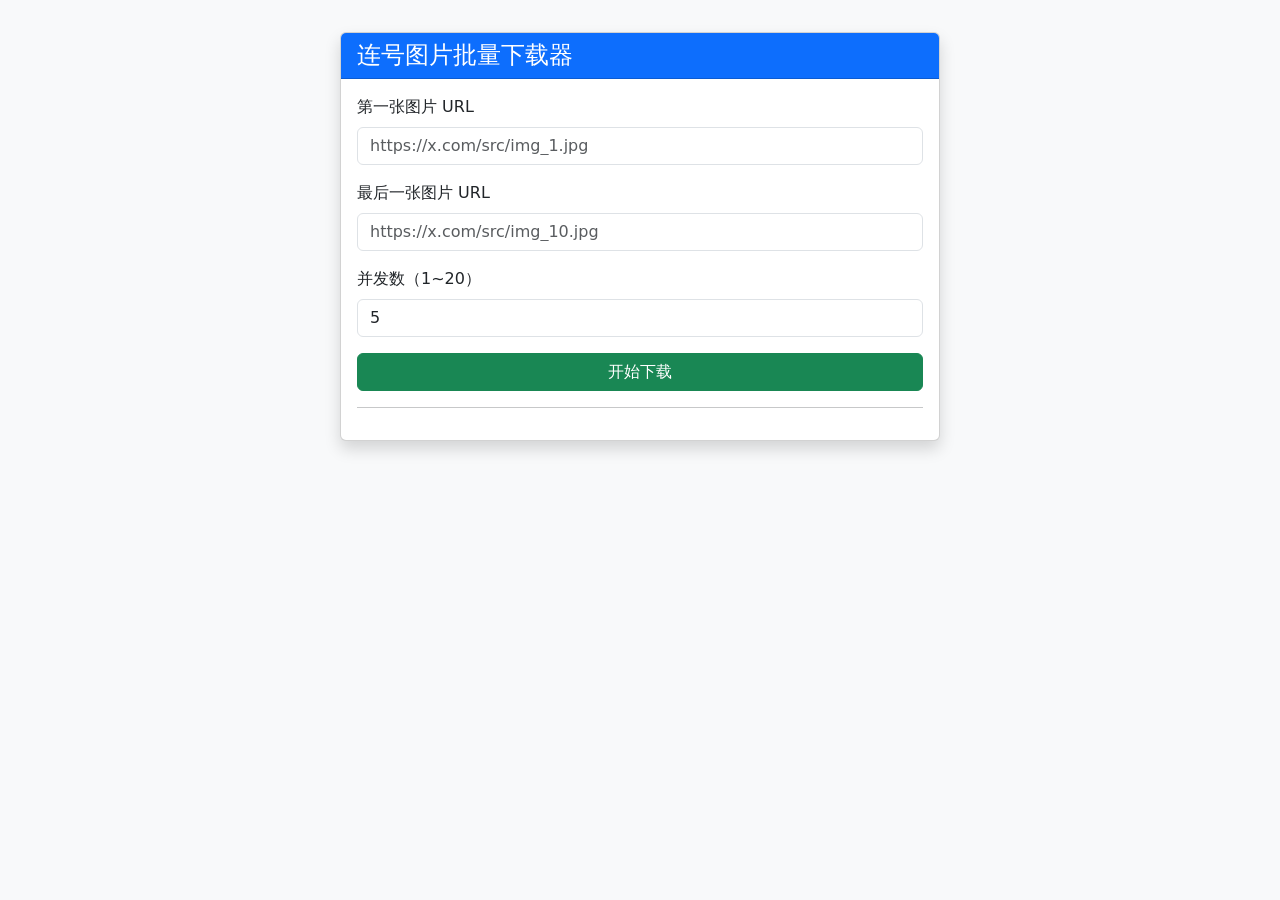
==== Service/FetchService/wwwroot/index.html @ c37d9321 "adjust folder struct" ====
﻿<!DOCTYPE html>
<html lang="zh-CN">
<head>
    <meta charset="UTF-8" />
    <title>连号图片下载器</title>
    <meta name="viewport" content="width=device-width, initial-scale=1" />
    <!-- Bootstrap 5 -->
    <link href="https://cdn.jsdelivr.net/npm/bootstrap@5.3.3/dist/css/bootstrap.min.css" rel="stylesheet" />
    <style>
        body {
            padding: 2rem;
            background: #f8f9fa;
        }

        .card {
            max-width: 600px;
            margin: auto;
        }

        .progress {
            height: 1.5rem;
        }

        #log {
            max-height: 200px;
            overflow-y: auto;
            font-family: monospace;
            font-size: 0.9rem;
        }
    </style>
</head>
<body>
    <div class="card shadow">
        <div class="card-header bg-primary text-white">
            <h4 class="mb-0">连号图片批量下载器</h4>
        </div>
        <div class="card-body">
            <form id="downloadForm">
                <div class="mb-3">
                    <label class="form-label">第一张图片 URL</label>
                    <input type="url" class="form-control" id="firstUrl" required
                           placeholder="https://x.com/src/img_1.jpg" />
                </div>
                <div class="mb-3">
                    <label class="form-label">最后一张图片 URL</label>
                    <input type="url" class="form-control" id="lastUrl" required
                           placeholder="https://x.com/src/img_10.jpg" />
                </div>
                <div class="mb-3">
                    <label class="form-label">并发数（1~20）</label>
                    <input type="number" class="form-control" id="concurrency" value="5" min="1" max="20" />
                </div>
                <button type="submit" class="btn btn-success w-100">开始下载</button>
            </form>

            <hr />

            <div id="result" class="d-none">
                <div class="progress mb-3">
                    <div class="progress-bar progress-bar-striped progress-bar-animated" id="progressBar"
                         style="width: 0%">0%</div>
                </div>
                <p id="status">准备中...</p>
                <pre id="log" class="bg-light p-3 border"></pre>
                <a id="logLink" class="btn btn-sm btn-outline-secondary d-none" download>下载 404 日志</a>
            </div>
        </div>
    </div>

    <script>
        const form = document.getElementById('downloadForm');
        const resultDiv = document.getElementById('result');
        const progressBar = document.getElementById('progressBar');
        const status = document.getElementById('status');
        const log = document.getElementById('log');
        const logLink = document.getElementById('logLink');

        form.addEventListener('submit', async (e) => {
            e.preventDefault();

            // 1. 初始化 UI
            resultDiv.classList.remove('d-none');
            progressBar.style.width = '0%';
            progressBar.textContent = '0%';
            status.textContent = '正在解析 URL...';
            log.textContent = '';
            logLink.classList.add('d-none');

            const payload = {
                FirstUrl: document.getElementById('firstUrl').value.trim(),
                LastUrl: document.getElementById('lastUrl').value.trim(),
                Concurrency: parseInt(document.getElementById('concurrency').value) || 5
            };

            try {
                // 2. 提交请求（异步，不等待）
                const responsePromise = fetch('/api/download/download-batch', {
                    method: 'POST',
                    headers: { 'Content-Type': 'application/json' },
                    body: JSON.stringify(payload)
                });

                // 3. 假进度：从 0% 走到 90%（缓慢动画）
                let fakeProgress = 0;
                const fakeInterval = setInterval(() => {
                    fakeProgress += Math.random() * 8 + 2; // 每次跳 2~10%
                    if (fakeProgress >= 90) {
                        fakeProgress = 90;
                        clearInterval(fakeInterval);
                    }
                    progressBar.style.width = fakeProgress + '%';
                    progressBar.textContent = Math.round(fakeProgress) + '%';
                }, 300);

                // 4. 等待真实结果
                const response = await responsePromise;
                const data = await response.json();

                clearInterval(fakeInterval); // 停止假进度

                if (!response.ok) {
                    throw new Error(data.message || data.title || '请求失败');
                }

                // 5. 瞬间跳到 100% + 显示结果
                progressBar.style.width = '100%';
                progressBar.textContent = '100%';
                progressBar.classList.remove('progress-bar-animated');

                status.innerHTML = `
            <strong class="text-success">下载完成！</strong><br>
            文件夹: <code>${data.Folder || '—'}</code><br>
            总数: ${data.Total}，成功: ${data.Downloaded}，失败: ${data.Failed}
          `;

                log.textContent = `预计下载 ${data.Total} 张图片，已全部处理完毕。`;

                if (data.LogPath) {
                    logLink.href = data.LogPath;
                    logLink.textContent = `下载 404 日志 (${data.Folder}/download_404.txt)`;
                    logLink.classList.remove('d-none');
                }

            } catch (err) {
                progressBar.style.width = '100%';
                progressBar.textContent = '错误';
                progressBar.classList.add('bg-danger');
                status.innerHTML = `<span class="text-danger">错误: ${err.message}</span>`;
                log.textContent = '';
            }
        });
    </script>
</body>
</html>
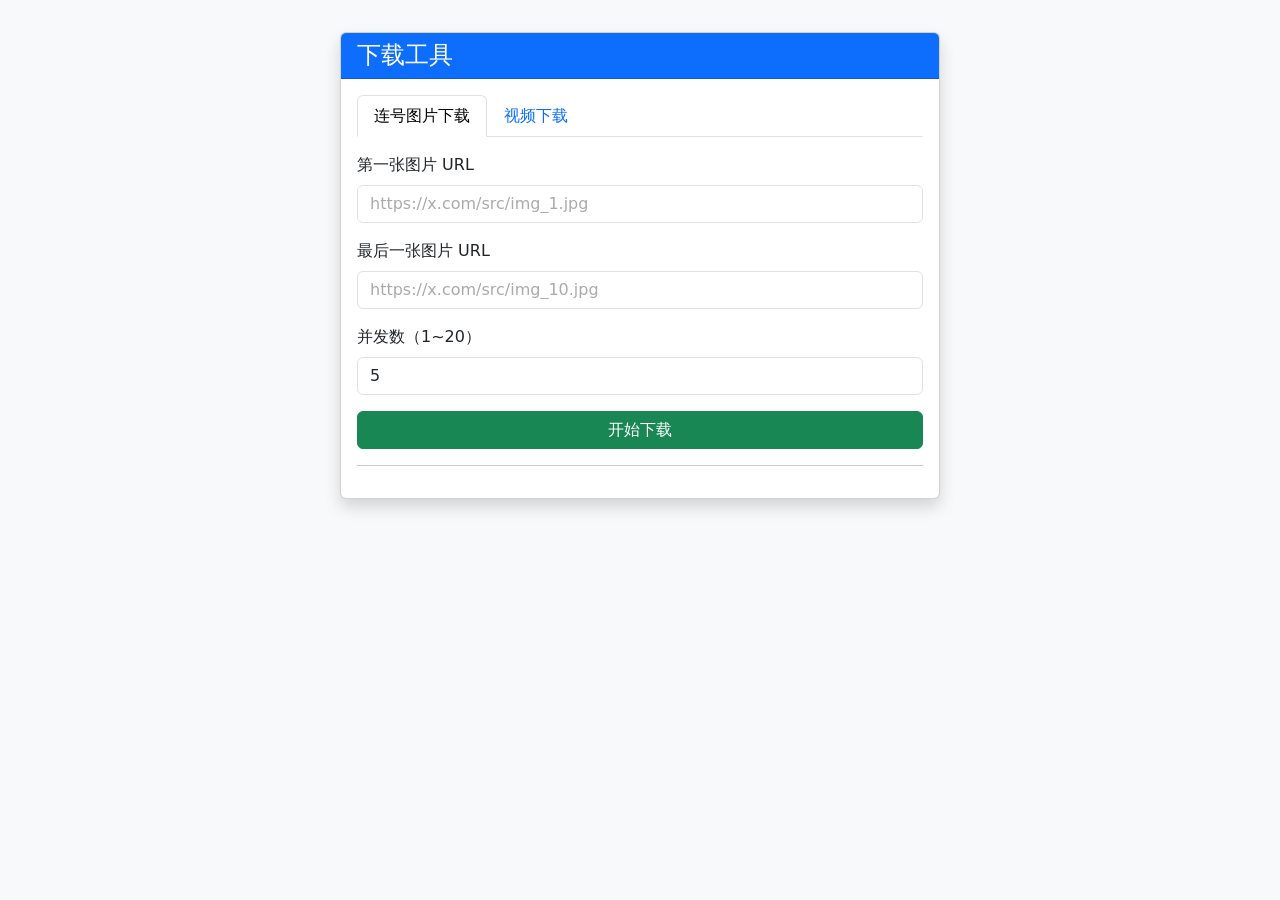
==== commit c729ce5f: "add video download webview" ====
--- a/Service/FetchService/wwwroot/index.html
+++ b/Service/FetchService/wwwroot/index.html
@@ -2,7 +2,7 @@
 <html lang="zh-CN">
 <head>
     <meta charset="UTF-8" />
-    <title>连号图片下载器</title>
+    <title>下载工具</title>
     <meta name="viewport" content="width=device-width, initial-scale=1" />
     <!-- Bootstrap 5 -->
     <link href="https://cdn.jsdelivr.net/npm/bootstrap@5.3.3/dist/css/bootstrap.min.css" rel="stylesheet" />
@@ -21,70 +21,118 @@
             height: 1.5rem;
         }
 
-        #log {
+        #log-image, #log-video {
             max-height: 200px;
             overflow-y: auto;
             font-family: monospace;
             font-size: 0.9rem;
+        }
+
+        /* 淡化 placeholder 文字 */
+        input::placeholder {
+            color: #aaa !important; /* 淡灰色，可改成 #bbb、#ccc 等 */
+            opacity: 1; /* 防止某些浏览器自动降低透明度 */
         }
     </style>
 </head>
 <body>
     <div class="card shadow">
         <div class="card-header bg-primary text-white">
-            <h4 class="mb-0">连号图片批量下载器</h4>
+            <h4 class="mb-0">下载工具</h4>
         </div>
         <div class="card-body">
-            <form id="downloadForm">
-                <div class="mb-3">
-                    <label class="form-label">第一张图片 URL</label>
-                    <input type="url" class="form-control" id="firstUrl" required
-                           placeholder="https://x.com/src/img_1.jpg" />
+            <!-- 导航标签 -->
+            <ul class="nav nav-tabs mb-3" id="downloadTabs" role="tablist">
+                <li class="nav-item" role="presentation">
+                    <button class="nav-link active" id="image-tab" data-bs-toggle="tab" data-bs-target="#image-content" type="button" role="tab" aria-controls="image-content" aria-selected="true">连号图片下载</button>
+                </li>
+                <li class="nav-item" role="presentation">
+                    <button class="nav-link" id="video-tab" data-bs-toggle="tab" data-bs-target="#video-content" type="button" role="tab" aria-controls="video-content" aria-selected="false">视频下载</button>
+                </li>
+            </ul>
+
+            <div class="tab-content" id="downloadTabContent">
+                <!-- 图片下载面板 -->
+                <div class="tab-pane fade show active" id="image-content" role="tabpanel" aria-labelledby="image-tab">
+                    <form id="imageDownloadForm">
+                        <div class="mb-3">
+                            <label class="form-label">第一张图片 URL</label>
+                            <input type="url" class="form-control" id="firstUrl" required
+                                   placeholder="https://x.com/src/img_1.jpg" />
+                        </div>
+                        <div class="mb-3">
+                            <label class="form-label">最后一张图片 URL</label>
+                            <input type="url" class="form-control" id="lastUrl" required
+                                   placeholder="https://x.com/src/img_10.jpg" />
+                        </div>
+                        <div class="mb-3">
+                            <label class="form-label">并发数（1~20）</label>
+                            <input type="number" class="form-control" id="concurrency" value="5" min="1" max="20" />
+                        </div>
+                        <button type="submit" class="btn btn-success w-100">开始下载</button>
+                    </form>
+
+                    <hr />
+
+                    <div id="imageResult" class="d-none">
+                        <div class="progress mb-3">
+                            <div class="progress-bar progress-bar-striped progress-bar-animated" id="imageProgressBar"
+                                 style="width: 0%">0%</div>
+                        </div>
+                        <p id="imageStatus">准备中...</p>
+                        <pre id="log-image" class="bg-light p-3 border"></pre>
+                        <a id="imageLogLink" class="btn btn-sm btn-outline-secondary d-none" download>下载 404 日志</a>
+                    </div>
                 </div>
-                <div class="mb-3">
-                    <label class="form-label">最后一张图片 URL</label>
-                    <input type="url" class="form-control" id="lastUrl" required
-                           placeholder="https://x.com/src/img_10.jpg" />
+
+                <!-- 视频下载面板 -->
+                <div class="tab-pane fade" id="video-content" role="tabpanel" aria-labelledby="video-tab">
+                    <form id="videoDownloadForm">
+                        <div class="mb-3">
+                            <label class="form-label">视频 URL</label>
+                            <input type="url" class="form-control" id="videoUrl" required
+                                   placeholder="https://x.com/src/video.mp4" />
+                        </div>
+                        <button type="submit" class="btn btn-success w-100">开始下载</button>
+                    </form>
+
+                    <hr />
+
+                    <div id="videoResult" class="d-none">
+                        <div class="progress mb-3">
+                            <div class="progress-bar progress-bar-striped progress-bar-animated" id="videoProgressBar"
+                                 style="width: 0%">0%</div>
+                        </div>
+                        <p id="videoStatus">准备中...</p>
+                        <pre id="log-video" class="bg-light p-3 border"></pre>
+                        <a id="videoLogLink" class="btn btn-sm btn-outline-secondary d-none" download>下载日志</a>
+                    </div>
                 </div>
-                <div class="mb-3">
-                    <label class="form-label">并发数（1~20）</label>
-                    <input type="number" class="form-control" id="concurrency" value="5" min="1" max="20" />
-                </div>
-                <button type="submit" class="btn btn-success w-100">开始下载</button>
-            </form>
-
-            <hr />
-
-            <div id="result" class="d-none">
-                <div class="progress mb-3">
-                    <div class="progress-bar progress-bar-striped progress-bar-animated" id="progressBar"
-                         style="width: 0%">0%</div>
-                </div>
-                <p id="status">准备中...</p>
-                <pre id="log" class="bg-light p-3 border"></pre>
-                <a id="logLink" class="btn btn-sm btn-outline-secondary d-none" download>下载 404 日志</a>
             </div>
         </div>
     </div>
 
+    <!-- Bootstrap JS -->
+    <script src="https://cdn.jsdelivr.net/npm/bootstrap@5.3.3/dist/js/bootstrap.bundle.min.js"></script>
     <script>
-        const form = document.getElementById('downloadForm');
-        const resultDiv = document.getElementById('result');
-        const progressBar = document.getElementById('progressBar');
-        const status = document.getElementById('status');
-        const log = document.getElementById('log');
-        const logLink = document.getElementById('logLink');
-
-        form.addEventListener('submit', async (e) => {
+        // 图片下载逻辑（原有）
+        const imageForm = document.getElementById('imageDownloadForm');
+        const imageResultDiv = document.getElementById('imageResult');
+        const imageProgressBar = document.getElementById('imageProgressBar');
+        const imageStatus = document.getElementById('imageStatus');
+        const imageLog = document.getElementById('log-image');
+        const imageLogLink = document.getElementById('imageLogLink');
+
+        imageForm.addEventListener('submit', async (e) => {
             e.preventDefault();
 
-            // 1. 初始化 UI
-            resultDiv.classList.remove('d-none');
-            progressBar.style.width = '0%';
-            progressBar.textContent = '0%';
-            status.textContent = '正在解析 URL...';
-            log.textContent = '';
-            logLink.classList.add('d-none');
+            // 初始化 UI
+            imageResultDiv.classList.remove('d-none');
+            imageProgressBar.style.width = '0%';
+            imageProgressBar.textContent = '0%';
+            imageStatus.textContent = '正在解析 URL...';
+            imageLog.textContent = '';
+            imageLogLink.classList.add('d-none');
 
             const payload = {
                 FirstUrl: document.getElementById('firstUrl').value.trim(),
@@ -93,60 +141,141 @@
             };
 
             try {
-                // 2. 提交请求（异步，不等待）
+                // 提交请求
                 const responsePromise = fetch('/api/download/download-batch', {
                     method: 'POST',
                     headers: { 'Content-Type': 'application/json' },
                     body: JSON.stringify(payload)
                 });
 
-                // 3. 假进度：从 0% 走到 90%（缓慢动画）
+                // 假进度
                 let fakeProgress = 0;
                 const fakeInterval = setInterval(() => {
-                    fakeProgress += Math.random() * 8 + 2; // 每次跳 2~10%
+                    fakeProgress += Math.random() * 8 + 2;
                     if (fakeProgress >= 90) {
                         fakeProgress = 90;
                         clearInterval(fakeInterval);
                     }
-                    progressBar.style.width = fakeProgress + '%';
-                    progressBar.textContent = Math.round(fakeProgress) + '%';
+                    imageProgressBar.style.width = fakeProgress + '%';
+                    imageProgressBar.textContent = Math.round(fakeProgress) + '%';
                 }, 300);
 
-                // 4. 等待真实结果
+                // 等待结果
                 const response = await responsePromise;
                 const data = await response.json();
 
-                clearInterval(fakeInterval); // 停止假进度
+                clearInterval(fakeInterval);
 
                 if (!response.ok) {
                     throw new Error(data.message || data.title || '请求失败');
                 }
 
-                // 5. 瞬间跳到 100% + 显示结果
-                progressBar.style.width = '100%';
-                progressBar.textContent = '100%';
-                progressBar.classList.remove('progress-bar-animated');
-
-                status.innerHTML = `
-            <strong class="text-success">下载完成！</strong><br>
-            文件夹: <code>${data.Folder || '—'}</code><br>
-            总数: ${data.Total}，成功: ${data.Downloaded}，失败: ${data.Failed}
-          `;
-
-                log.textContent = `预计下载 ${data.Total} 张图片，已全部处理完毕。`;
+                // 完成
+                imageProgressBar.style.width = '100%';
+                imageProgressBar.textContent = '100%';
+                imageProgressBar.classList.remove('progress-bar-animated');
+
+                imageStatus.innerHTML = `
+                        <strong class="text-success">下载完成！</strong><br>
+                        文件夹: <code>${data.Folder || '—'}</code><br>
+                        总数: ${data.Total}，成功: ${data.Downloaded}，失败: ${data.Failed}
+                    `;
+
+                imageLog.textContent = `预计下载 ${data.Total} 张图片，已全部处理完毕。`;
 
                 if (data.LogPath) {
-                    logLink.href = data.LogPath;
-                    logLink.textContent = `下载 404 日志 (${data.Folder}/download_404.txt)`;
-                    logLink.classList.remove('d-none');
+                    imageLogLink.href = data.LogPath;
+                    imageLogLink.textContent = `下载 404 日志 (${data.Folder}/download_404.txt)`;
+                    imageLogLink.classList.remove('d-none');
                 }
 
             } catch (err) {
-                progressBar.style.width = '100%';
-                progressBar.textContent = '错误';
-                progressBar.classList.add('bg-danger');
-                status.innerHTML = `<span class="text-danger">错误: ${err.message}</span>`;
-                log.textContent = '';
+                imageProgressBar.style.width = '100%';
+                imageProgressBar.textContent = '错误';
+                imageProgressBar.classList.add('bg-danger');
+                imageStatus.innerHTML = `<span class="text-danger">错误: ${err.message}</span>`;
+                imageLog.textContent = '';
+            }
+        });
+
+        // 视频下载逻辑（类似图片，但简化）
+        const videoForm = document.getElementById('videoDownloadForm');
+        const videoResultDiv = document.getElementById('videoResult');
+        const videoProgressBar = document.getElementById('videoProgressBar');
+        const videoStatus = document.getElementById('videoStatus');
+        const videoLog = document.getElementById('log-video');
+        const videoLogLink = document.getElementById('videoLogLink');
+
+        videoForm.addEventListener('submit', async (e) => {
+            e.preventDefault();
+
+            // 初始化 UI
+            videoResultDiv.classList.remove('d-none');
+            videoProgressBar.style.width = '0%';
+            videoProgressBar.textContent = '0%';
+            videoStatus.textContent = '正在解析 URL...';
+            videoLog.textContent = '';
+            videoLogLink.classList.add('d-none');
+
+            const payload = {
+                VideoUrl: document.getElementById('videoUrl').value.trim()
+            };
+
+            try {
+                // 提交请求（假设API路径为 /api/download/download-video，根据实际调整）
+                const responsePromise = fetch('/api/download/download-video', {
+                    method: 'POST',
+                    headers: { 'Content-Type': 'application/json' },
+                    body: JSON.stringify(payload)
+                });
+
+                // 假进度
+                let fakeProgress = 0;
+                const fakeInterval = setInterval(() => {
+                    fakeProgress += Math.random() * 8 + 2;
+                    if (fakeProgress >= 90) {
+                        fakeProgress = 90;
+                        clearInterval(fakeInterval);
+                    }
+                    videoProgressBar.style.width = fakeProgress + '%';
+                    videoProgressBar.textContent = Math.round(fakeProgress) + '%';
+                }, 300);
+
+                // 等待结果
+                const response = await responsePromise;
+                const data = await response.json();
+
+                clearInterval(fakeInterval);
+
+                if (!response.ok) {
+                    throw new Error(data.message || data.title || '请求失败');
+                }
+
+                // 完成
+                videoProgressBar.style.width = '100%';
+                videoProgressBar.textContent = '100%';
+                videoProgressBar.classList.remove('progress-bar-animated');
+
+                videoStatus.innerHTML = `
+                        <strong class="text-success">下载完成！</strong><br>
+                        文件: <code>${data.FilePath || '—'}</code><br>
+                        状态: ${data.Status || '成功'}
+                    `;
+
+                videoLog.textContent = `视频下载已完成。`;
+
+                if (data.LogPath) {
+                    videoLogLink.href = data.LogPath;
+                    videoLogLink.textContent = `下载日志 (${data.FileName || 'download_log.txt'})`;
+                    videoLogLink.classList.remove('d-none');
+                }
+
+            } catch (err) {
+                videoProgressBar.style.width = '100%';
+                videoProgressBar.textContent = '错误';
+                videoProgressBar.classList.add('bg-danger');
+                videoStatus.innerHTML = `<span class="text-danger">错误: ${err.message}</span>`;
+                videoLog.textContent = '';
             }
         });
     </script>
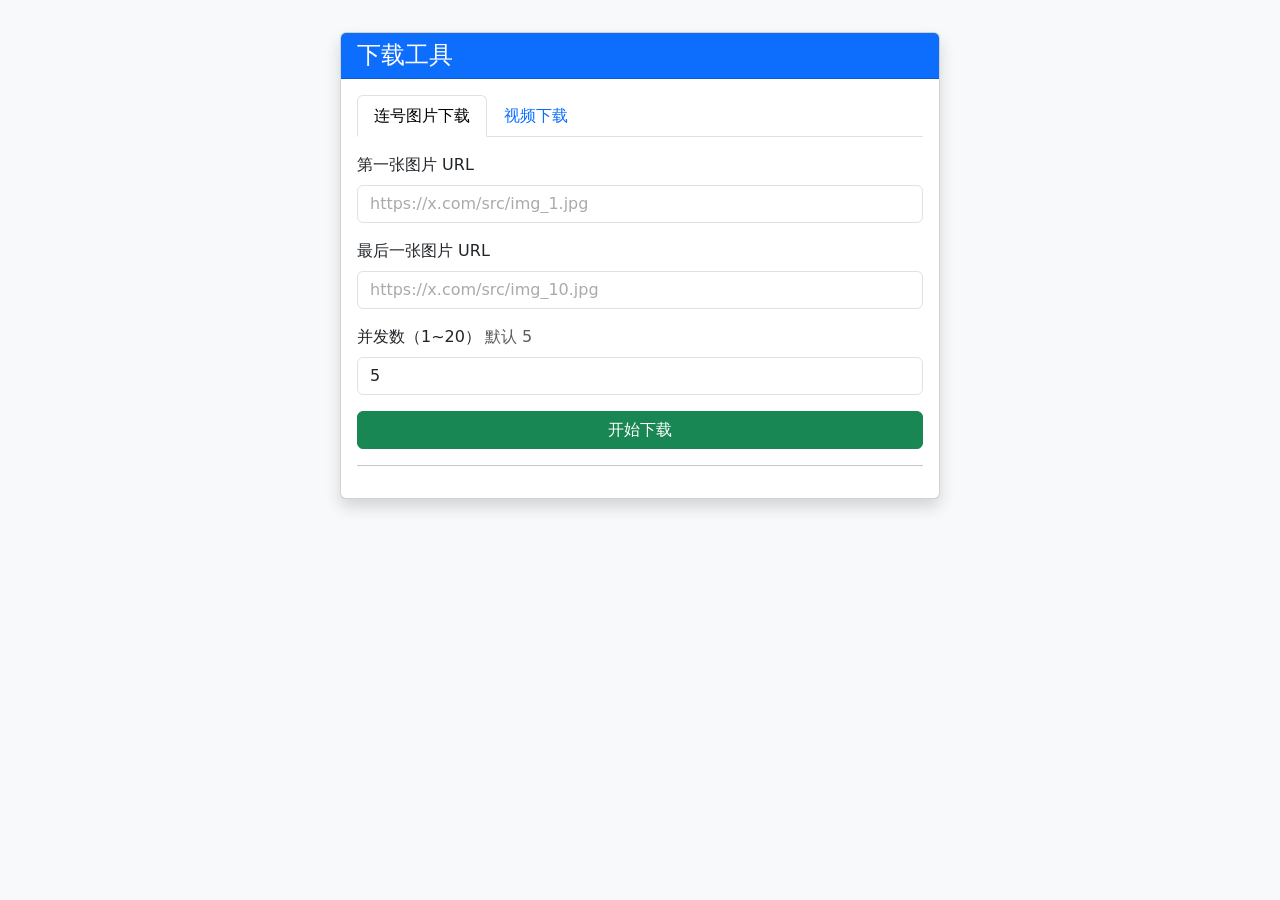
==== commit f51b8b33: "video webview test ok" ====
--- a/Service/FetchService/wwwroot/index.html
+++ b/Service/FetchService/wwwroot/index.html
@@ -28,10 +28,9 @@
             font-size: 0.9rem;
         }
 
-        /* 淡化 placeholder 文字 */
         input::placeholder {
-            color: #aaa !important; /* 淡灰色，可改成 #bbb、#ccc 等 */
-            opacity: 1; /* 防止某些浏览器自动降低透明度 */
+            color: #aaa !important;
+            opacity: 1;
         }
     </style>
 </head>
@@ -44,30 +43,28 @@
             <!-- 导航标签 -->
             <ul class="nav nav-tabs mb-3" id="downloadTabs" role="tablist">
                 <li class="nav-item" role="presentation">
-                    <button class="nav-link active" id="image-tab" data-bs-toggle="tab" data-bs-target="#image-content" type="button" role="tab" aria-controls="image-content" aria-selected="true">连号图片下载</button>
+                    <button class="nav-link active" id="image-tab" data-bs-toggle="tab" data-bs-target="#image-content" type="button" role="tab">连号图片下载</button>
                 </li>
                 <li class="nav-item" role="presentation">
-                    <button class="nav-link" id="video-tab" data-bs-toggle="tab" data-bs-target="#video-content" type="button" role="tab" aria-controls="video-content" aria-selected="false">视频下载</button>
+                    <button class="nav-link" id="video-tab" data-bs-toggle="tab" data-bs-target="#video-content" type="button" role="tab">视频下载</button>
                 </li>
             </ul>
 
             <div class="tab-content" id="downloadTabContent">
-                <!-- 图片下载面板 -->
-                <div class="tab-pane fade show active" id="image-content" role="tabpanel" aria-labelledby="image-tab">
+                <!-- 图片下载 -->
+                <div class="tab-pane fade show active" id="image-content" role="tabpanel">
                     <form id="imageDownloadForm">
                         <div class="mb-3">
                             <label class="form-label">第一张图片 URL</label>
-                            <input type="url" class="form-control" id="firstUrl" required
-                                   placeholder="https://x.com/src/img_1.jpg" />
+                            <input type="url" class="form-control" id="firstUrl" required placeholder="https://x.com/src/img_1.jpg" />
                         </div>
                         <div class="mb-3">
                             <label class="form-label">最后一张图片 URL</label>
-                            <input type="url" class="form-control" id="lastUrl" required
-                                   placeholder="https://x.com/src/img_10.jpg" />
+                            <input type="url" class="form-control" id="lastUrl" required placeholder="https://x.com/src/img_10.jpg" />
                         </div>
                         <div class="mb-3">
-                            <label class="form-label">并发数（1~20）</label>
-                            <input type="number" class="form-control" id="concurrency" value="5" min="1" max="20" />
+                            <label class="form-label">并发数（1~20）<span class="text-muted ms-1">默认 5</span></label>
+                            <input type="number" class="form-control" id="concurrency" value="5" min="1" max="20" placeholder="5" />
                         </div>
                         <button type="submit" class="btn btn-success w-100">开始下载</button>
                     </form>
@@ -76,8 +73,7 @@
 
                     <div id="imageResult" class="d-none">
                         <div class="progress mb-3">
-                            <div class="progress-bar progress-bar-striped progress-bar-animated" id="imageProgressBar"
-                                 style="width: 0%">0%</div>
+                            <div class="progress-bar progress-bar-striped progress-bar-animated" id="imageProgressBar" style="width: 0%">0%</div>
                         </div>
                         <p id="imageStatus">准备中...</p>
                         <pre id="log-image" class="bg-light p-3 border"></pre>
@@ -85,13 +81,12 @@
                     </div>
                 </div>
 
-                <!-- 视频下载面板 -->
-                <div class="tab-pane fade" id="video-content" role="tabpanel" aria-labelledby="video-tab">
+                <!-- 视频下载 -->
+                <div class="tab-pane fade" id="video-content" role="tabpanel">
                     <form id="videoDownloadForm">
                         <div class="mb-3">
                             <label class="form-label">视频 URL</label>
-                            <input type="url" class="form-control" id="videoUrl" required
-                                   placeholder="https://x.com/src/video.mp4" />
+                            <input type="url" class="form-control" id="videoUrl" required placeholder="https://x.com/src/video.mp4" />
                         </div>
                         <button type="submit" class="btn btn-success w-100">开始下载</button>
                     </form>
@@ -100,8 +95,7 @@
 
                     <div id="videoResult" class="d-none">
                         <div class="progress mb-3">
-                            <div class="progress-bar progress-bar-striped progress-bar-animated" id="videoProgressBar"
-                                 style="width: 0%">0%</div>
+                            <div class="progress-bar progress-bar-striped progress-bar-animated" id="videoProgressBar" style="width: 0%">0%</div>
                         </div>
                         <p id="videoStatus">准备中...</p>
                         <pre id="log-video" class="bg-light p-3 border"></pre>
@@ -114,170 +108,7 @@
 
     <!-- Bootstrap JS -->
     <script src="https://cdn.jsdelivr.net/npm/bootstrap@5.3.3/dist/js/bootstrap.bundle.min.js"></script>
-    <script>
-        // 图片下载逻辑（原有）
-        const imageForm = document.getElementById('imageDownloadForm');
-        const imageResultDiv = document.getElementById('imageResult');
-        const imageProgressBar = document.getElementById('imageProgressBar');
-        const imageStatus = document.getElementById('imageStatus');
-        const imageLog = document.getElementById('log-image');
-        const imageLogLink = document.getElementById('imageLogLink');
-
-        imageForm.addEventListener('submit', async (e) => {
-            e.preventDefault();
-
-            // 初始化 UI
-            imageResultDiv.classList.remove('d-none');
-            imageProgressBar.style.width = '0%';
-            imageProgressBar.textContent = '0%';
-            imageStatus.textContent = '正在解析 URL...';
-            imageLog.textContent = '';
-            imageLogLink.classList.add('d-none');
-
-            const payload = {
-                FirstUrl: document.getElementById('firstUrl').value.trim(),
-                LastUrl: document.getElementById('lastUrl').value.trim(),
-                Concurrency: parseInt(document.getElementById('concurrency').value) || 5
-            };
-
-            try {
-                // 提交请求
-                const responsePromise = fetch('/api/download/download-batch', {
-                    method: 'POST',
-                    headers: { 'Content-Type': 'application/json' },
-                    body: JSON.stringify(payload)
-                });
-
-                // 假进度
-                let fakeProgress = 0;
-                const fakeInterval = setInterval(() => {
-                    fakeProgress += Math.random() * 8 + 2;
-                    if (fakeProgress >= 90) {
-                        fakeProgress = 90;
-                        clearInterval(fakeInterval);
-                    }
-                    imageProgressBar.style.width = fakeProgress + '%';
-                    imageProgressBar.textContent = Math.round(fakeProgress) + '%';
-                }, 300);
-
-                // 等待结果
-                const response = await responsePromise;
-                const data = await response.json();
-
-                clearInterval(fakeInterval);
-
-                if (!response.ok) {
-                    throw new Error(data.message || data.title || '请求失败');
-                }
-
-                // 完成
-                imageProgressBar.style.width = '100%';
-                imageProgressBar.textContent = '100%';
-                imageProgressBar.classList.remove('progress-bar-animated');
-
-                imageStatus.innerHTML = `
-                        <strong class="text-success">下载完成！</strong><br>
-                        文件夹: <code>${data.Folder || '—'}</code><br>
-                        总数: ${data.Total}，成功: ${data.Downloaded}，失败: ${data.Failed}
-                    `;
-
-                imageLog.textContent = `预计下载 ${data.Total} 张图片，已全部处理完毕。`;
-
-                if (data.LogPath) {
-                    imageLogLink.href = data.LogPath;
-                    imageLogLink.textContent = `下载 404 日志 (${data.Folder}/download_404.txt)`;
-                    imageLogLink.classList.remove('d-none');
-                }
-
-            } catch (err) {
-                imageProgressBar.style.width = '100%';
-                imageProgressBar.textContent = '错误';
-                imageProgressBar.classList.add('bg-danger');
-                imageStatus.innerHTML = `<span class="text-danger">错误: ${err.message}</span>`;
-                imageLog.textContent = '';
-            }
-        });
-
-        // 视频下载逻辑（类似图片，但简化）
-        const videoForm = document.getElementById('videoDownloadForm');
-        const videoResultDiv = document.getElementById('videoResult');
-        const videoProgressBar = document.getElementById('videoProgressBar');
-        const videoStatus = document.getElementById('videoStatus');
-        const videoLog = document.getElementById('log-video');
-        const videoLogLink = document.getElementById('videoLogLink');
-
-        videoForm.addEventListener('submit', async (e) => {
-            e.preventDefault();
-
-            // 初始化 UI
-            videoResultDiv.classList.remove('d-none');
-            videoProgressBar.style.width = '0%';
-            videoProgressBar.textContent = '0%';
-            videoStatus.textContent = '正在解析 URL...';
-            videoLog.textContent = '';
-            videoLogLink.classList.add('d-none');
-
-            const payload = {
-                VideoUrl: document.getElementById('videoUrl').value.trim()
-            };
-
-            try {
-                // 提交请求（假设API路径为 /api/download/download-video，根据实际调整）
-                const responsePromise = fetch('/api/download/download-video', {
-                    method: 'POST',
-                    headers: { 'Content-Type': 'application/json' },
-                    body: JSON.stringify(payload)
-                });
-
-                // 假进度
-                let fakeProgress = 0;
-                const fakeInterval = setInterval(() => {
-                    fakeProgress += Math.random() * 8 + 2;
-                    if (fakeProgress >= 90) {
-                        fakeProgress = 90;
-                        clearInterval(fakeInterval);
-                    }
-                    videoProgressBar.style.width = fakeProgress + '%';
-                    videoProgressBar.textContent = Math.round(fakeProgress) + '%';
-                }, 300);
-
-                // 等待结果
-                const response = await responsePromise;
-                const data = await response.json();
-
-                clearInterval(fakeInterval);
-
-                if (!response.ok) {
-                    throw new Error(data.message || data.title || '请求失败');
-                }
-
-                // 完成
-                videoProgressBar.style.width = '100%';
-                videoProgressBar.textContent = '100%';
-                videoProgressBar.classList.remove('progress-bar-animated');
-
-                videoStatus.innerHTML = `
-                        <strong class="text-success">下载完成！</strong><br>
-                        文件: <code>${data.FilePath || '—'}</code><br>
-                        状态: ${data.Status || '成功'}
-                    `;
-
-                videoLog.textContent = `视频下载已完成。`;
-
-                if (data.LogPath) {
-                    videoLogLink.href = data.LogPath;
-                    videoLogLink.textContent = `下载日志 (${data.FileName || 'download_log.txt'})`;
-                    videoLogLink.classList.remove('d-none');
-                }
-
-            } catch (err) {
-                videoProgressBar.style.width = '100%';
-                videoProgressBar.textContent = '错误';
-                videoProgressBar.classList.add('bg-danger');
-                videoStatus.innerHTML = `<span class="text-danger">错误: ${err.message}</span>`;
-                videoLog.textContent = '';
-            }
-        });
-    </script>
+    <!-- 模块化 JS -->
+    <script type="module" src="js/main.js"></script>
 </body>
 </html>
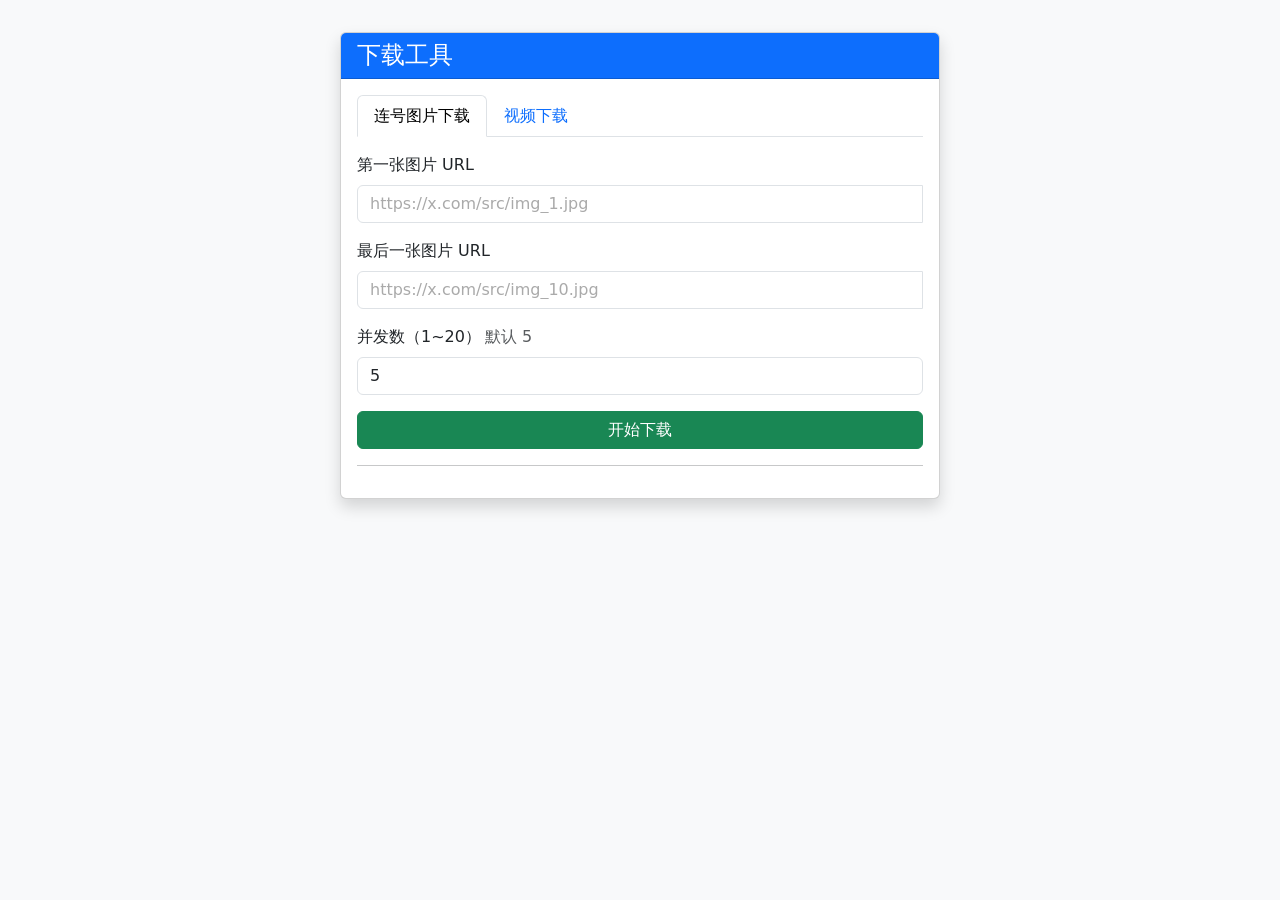
==== commit 8e62ef70: "inputField changed, add ×" ====
--- a/Service/FetchService/wwwroot/index.html
+++ b/Service/FetchService/wwwroot/index.html
@@ -32,6 +32,13 @@
             color: #aaa !important;
             opacity: 1;
         }
+
+        /* 在 index.html 的 <style> 中加入 */
+        input.disabled {
+            background-color: #e9ecef !important;
+            opacity: 0.6;
+            cursor: not-allowed;
+        }
     </style>
 </head>
 <body>
@@ -56,11 +63,17 @@
                     <form id="imageDownloadForm">
                         <div class="mb-3">
                             <label class="form-label">第一张图片 URL</label>
-                            <input type="url" class="form-control" id="firstUrl" required placeholder="https://x.com/src/img_1.jpg" />
+                            <div class="input-group">
+                                <input type="url" class="form-control" id="firstUrl" required placeholder="https://x.com/src/img_1.jpg" />
+                                <button type="button" class="btn btn-danger d-none" id="clearFirstBtn">×</button>
+                            </div>
                         </div>
                         <div class="mb-3">
                             <label class="form-label">最后一张图片 URL</label>
-                            <input type="url" class="form-control" id="lastUrl" required placeholder="https://x.com/src/img_10.jpg" />
+                            <div class="input-group">
+                                <input type="url" class="form-control" id="lastUrl" required placeholder="https://x.com/src/img_10.jpg" />
+                                <button type="button" class="btn btn-danger d-none" id="clearLastBtn">×</button>
+                            </div>
                         </div>
                         <div class="mb-3">
                             <label class="form-label">并发数（1~20）<span class="text-muted ms-1">默认 5</span></label>
@@ -86,13 +99,14 @@
                     <form id="videoDownloadForm">
                         <div class="mb-3">
                             <label class="form-label">视频 URL</label>
-                            <input type="url" class="form-control" id="videoUrl" required placeholder="https://x.com/src/video.mp4" />
+                            <div class="input-group">
+                                <input type="url" class="form-control" id="videoUrl" required placeholder="https://x.com/src/video.mp4">
+                                <button type="button" class="btn btn-danger d-none" id="clearBtn">×</button>
+                            </div>
                         </div>
                         <button type="submit" class="btn btn-success w-100">开始下载</button>
                     </form>
-
                     <hr />
-
                     <div id="videoResult" class="d-none">
                         <div class="progress mb-3">
                             <div class="progress-bar progress-bar-striped progress-bar-animated" id="videoProgressBar" style="width: 0%">0%</div>
